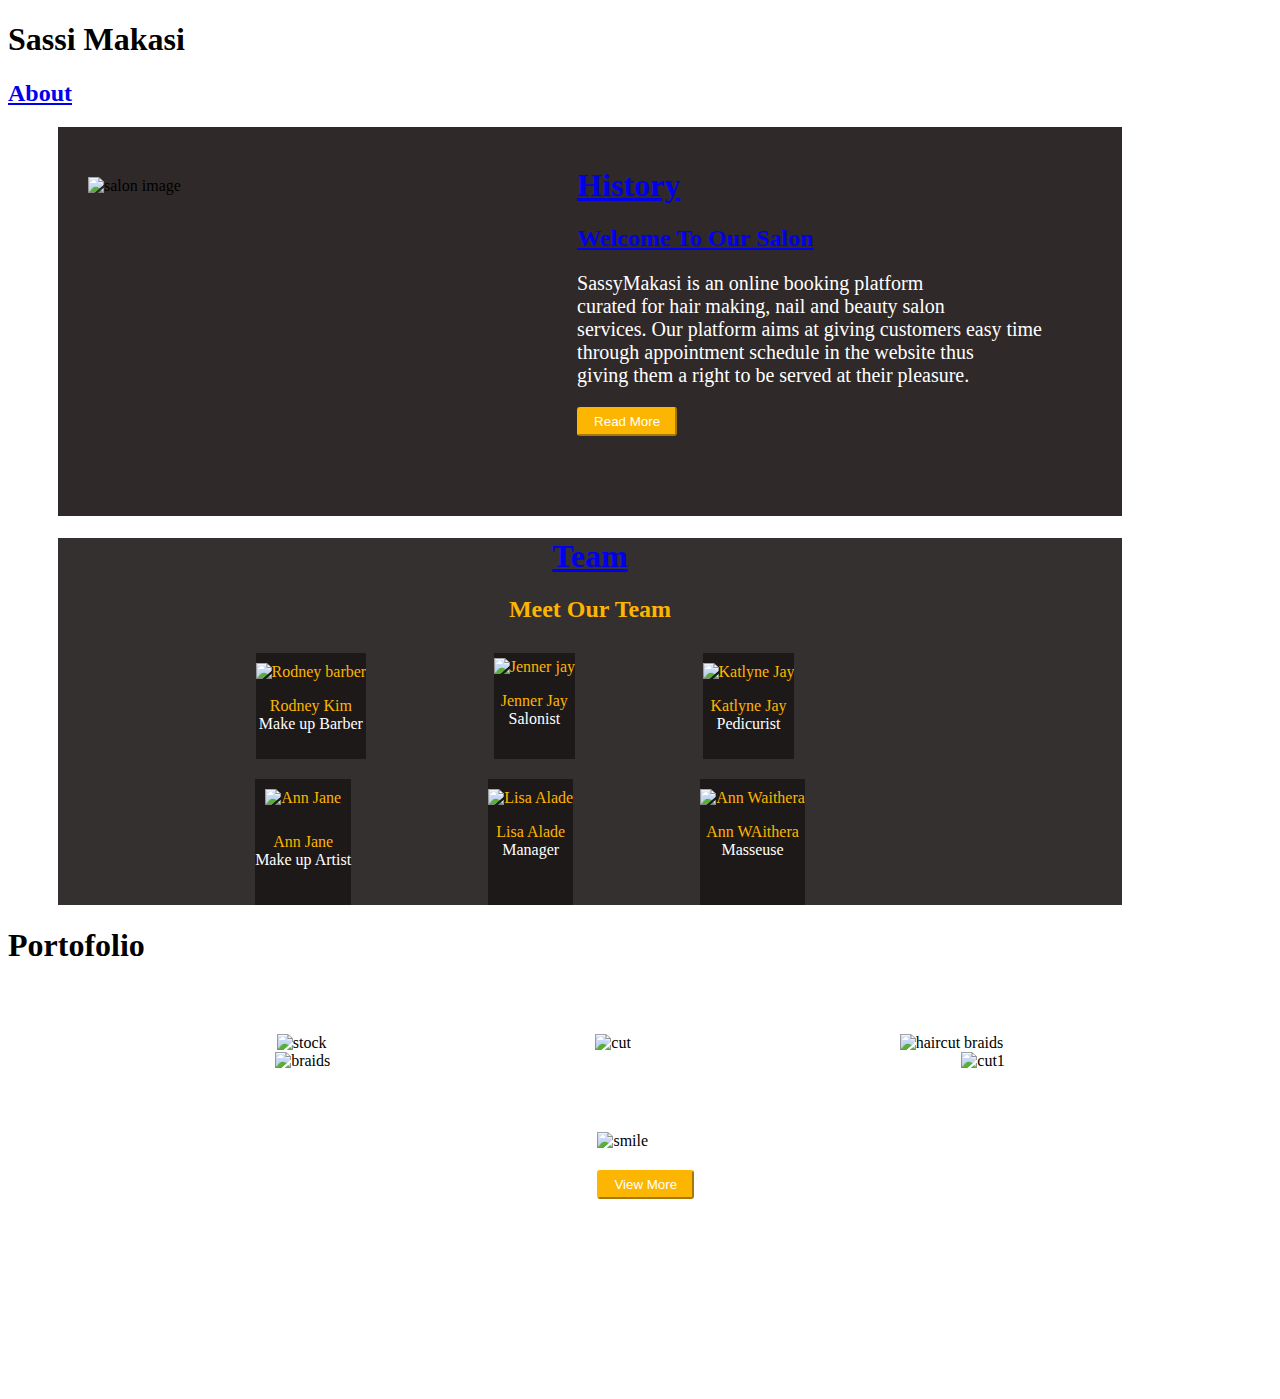
==== Assets/pages/about.html @ c32156ed "initial commit" ====
<!DOCTYPE html>
<html>
    <head>
        <meta charset="utf-8">
        <meta http-equiv="X-UA-Compatible" content="IE=edge">
        <meta name="viewport" content="width=device-width" initial scale="1.0">
        <title>SassyMakasi</title>
        <link rel="stylesheet" type="text/css" href="/Assets/css/about.css">
    </head>
    <h1>Sassi Makasi</h1>
    <body>
        <!--About us-->
        <div class="about" id="sasbout">
            <h2><a href="#">About</a></h2>  
                    <div class="salonHist">
                        <div class="sal">
                            <img src="/Assets/image/salon.jpg" alt="salon image" height="300">
                        </div>
                        <div class="history">
                            <h1><a href="#">History</a></h1>
                            <h2><a href="#">Welcome To Our Salon</a></h2>
                            <p>SassyMakasi is an online booking platform <br> curated for hair making, nail and beauty salon <br> services. Our platform aims at giving customers easy time <br> through appointment schedule in the website thus <br> giving them a right to be served at their pleasure.</p>
                            <button class="button">Read More</button>
                        </div>
                    </div>

        <!--Team-->
        <div class="ourTeam">
            <h1><a href="#">Team</a></h1>
            <h2>Meet Our Team</h2>
            <div class="team" id="ourTeam">
                <div class="theTeam1">

                <div class="Rodney">
                    <img src="/Assets/image/team1.jpg" alt="Rodney barber" height="220">
                    <p>Rodney Kim <br> <span style="color: white;">Make up Barber</span></p>
                </div>

                <div class="Jenner">
                    <img src="/Assets/image/team2.jpg" alt="Jenner jay" height="190">
                    <p>Jenner Jay <br> <span style="color: white;">Salonist</span></p>
                </div>

                <div class="Katlyne">
                    <img src="/Assets/image/team3.jpg" alt="Katlyne Jay" height="190">
                    <p>Katlyne Jay <br> <span style="color: white;">Pedicurist</span></p>
                </div>
                </div>

                <div class="theTeam2">
                <div class="Ann">
                    <img src="/Assets/image/team4.jpg" alt="Ann Jane" height="180">
                    <p>Ann Jane <br> <span style="color: white;">Make up Artist</span></p>
                </div>

                <div class="Lisa">
                    <img src="/Assets/image/team5.jpg" alt="Lisa Alade" height="190">
                    <p>Lisa Alade <br> <span style="color: white;">Manager</span></p>
                </div>

                <div class="Jane">
                    <img src="/Assets/image/team6.jpg" alt="Ann Waithera" width="300" height="180">
                    <p>Ann WAithera <br> <span style="color: white;">Masseuse</span></p>
                </div>
            </div>
        </div>
            </div>

        <!--Portofolio-->
     <div class="porto" id="portofolio">
         <h1>Portofolio</h1>
         <div class="thePorto">

             <div class="porto1-img">
                 <div class="stock">
                     <img src="/Assets/image/istockphoto-685878718-1024x1024.jpg" alt="stock" height="220">
                 </div>

                 <div class="cut3">
                     <img src="/Assets/image/cut3.jpg" alt="cut" height="300" width="300">
                 </div>

                 <div class="haircut braids">
                     <img src="/Assets/image/istockphoto-688093392-1024x1024.jpg" alt="haircut braids" height="220">
                 </div> 
                </div>
                
            <div class="porto2-img">
                 <div class="braids">
                     <img src="/Assets/image/istockphoto-1352674262-612x612.jpg" alt="braids" height="300" width="350">
                 </div>

                 <div class="smile">
                     <img src="/Assets/image/cut2.jpg" alt="smile" height="220">
                     <li><button class="button">View More</button></li>
                 </div>

                 <div class="cut1">
                    <img src="/Assets/image/cut1.jpg" alt="cut1" height="300" width="350">
                 </div>
            </div>
         </div>
     </div>
        </div>
    </body>
</html>
---- Assets/css/about.css ----
.salonHist {
    display: flex;
    justify-content: space-between;
    padding: 0px;

}

.history > h1 {
    margin-top: 40px;
}

.history >  p {
    color: white;
    font-size: 20px;
    margin-right: 80px;
}

.sal > img {
    margin-left: 30px;
    margin-top: 50px;
}

.button {
    color: white;
    background: #FCB500;
    padding-top: 5px;
    padding-bottom: 5px;
    padding-right: 15px;
    padding-left: 15px;
    border-radius: 3px;
    border-color: #FCB500;
}

.salonHist {
    background-color: rgb(48, 41, 41);
    margin-right: 150px;
    margin-left: 50px;
    padding-bottom: 80px;
}

.ourTeam{
    background-color: rgb(53, 48, 48);
    margin-right: 150px;
    margin-left: 50px;
}
.ourTeam > h1 {
    text-align: center;
    color: #FCB500;
}

.ourTeam > h2 {
    text-align: center;
    color: #FCB500;
}

.theTeam1{
    display: flex;
    justify-content: space-evenly;
    margin-top: 30px;
    margin-left: 50px;
    padding-right: 200px;
}


.theTeam2 {
    display: flex;
    justify-content: space-evenly;
    margin-top: 20px;
    padding-right: 200px;
    margin-left: 70px;
}

.Rodney {
    color: #FCB500;
    background-color: rgb(29, 25, 25);
    margin-left: 20px;
    padding-top: 10px;
    padding-bottom: 10px;
    text-align: center;
}

.Jenner {
    color: #FCB500;
    background-color: rgb(29, 25, 25);
    padding-top: 5px;
    padding-bottom: 5px;
    text-align: center;
}

.Katlyne {
    color: #FCB500;
    background-color: rgb(29, 25, 25);
    padding-top: 10px;
    padding-bottom: 10px;
    text-align: center;
}

.Ann {
    margin-right: 50px;
    color: #FCB500;
    background-color: rgb(29, 25, 25);
    margin-left: 40px;
    padding-top: 10px;
    padding-bottom: 10px;
    text-align: center;
}

.Ann > p {
    color: #FCB500;
    background-color: rgb(29, 25, 25);
    padding-top: 10px;
    padding-bottom: 10px;
    text-align: center;

}

.Lisa {
    margin-right: 50px;
    color: #FCB500;
    background-color: rgb(29, 25, 25);
    margin-right: 40px;
    padding-top: 10px;
    padding-bottom: 10px;
    text-align: center;
}

.Jane {
    color: #FCB500;
    background-color: rgb(29, 25, 25);
    padding-top: 10px;
    padding-bottom: 2px;
    text-align: center;
    margin-right: 30px;
}

.porto1-img {
    display: flex;
    justify-content: space-evenly;
    margin-top: 70px;
}

.porto2-img {
    display: flex;
    justify-content: space-evenly;
    margin-bottom: 200px;
    /* margin-top: 10px; */
}

 .braids{
    bottom: -150;
}

.smile {
    margin-top: 80px;
}

.smile > li {
    list-style: none;
    margin-top: 20px;
    text-align: center;
}
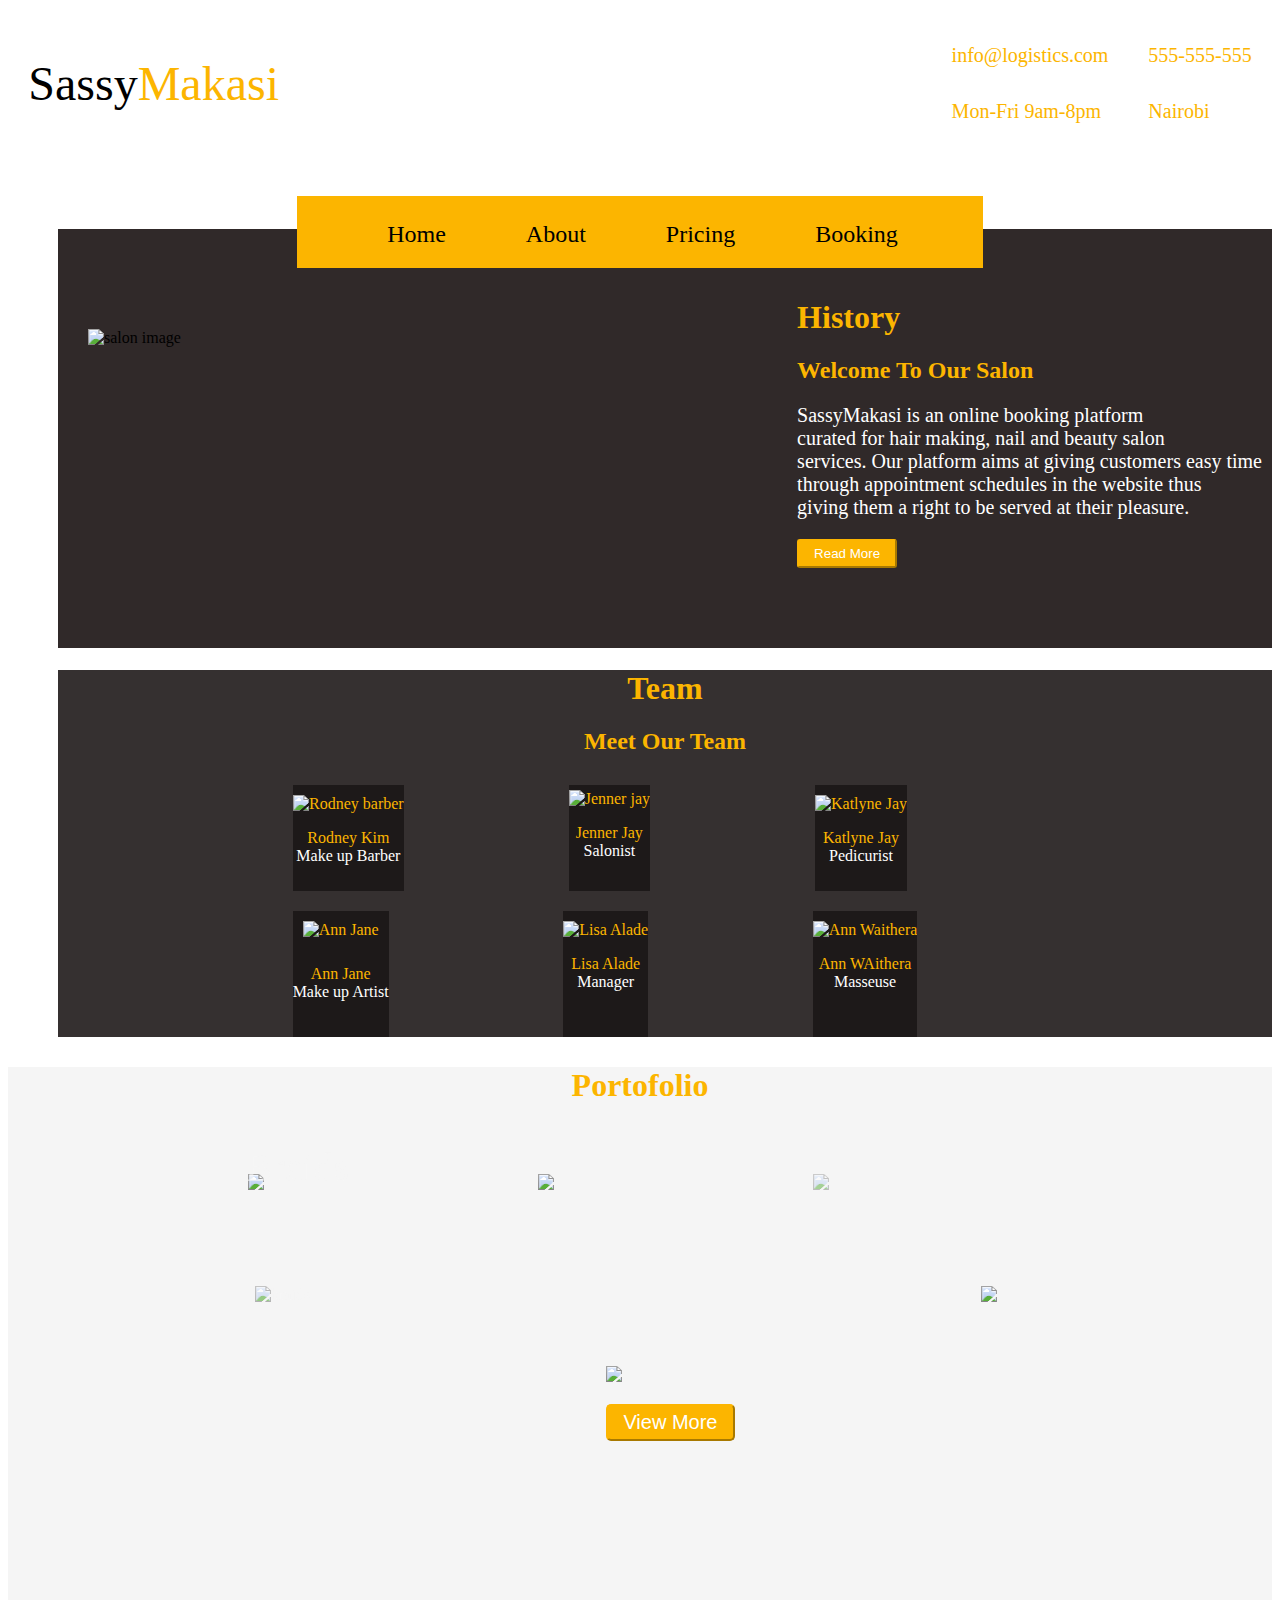
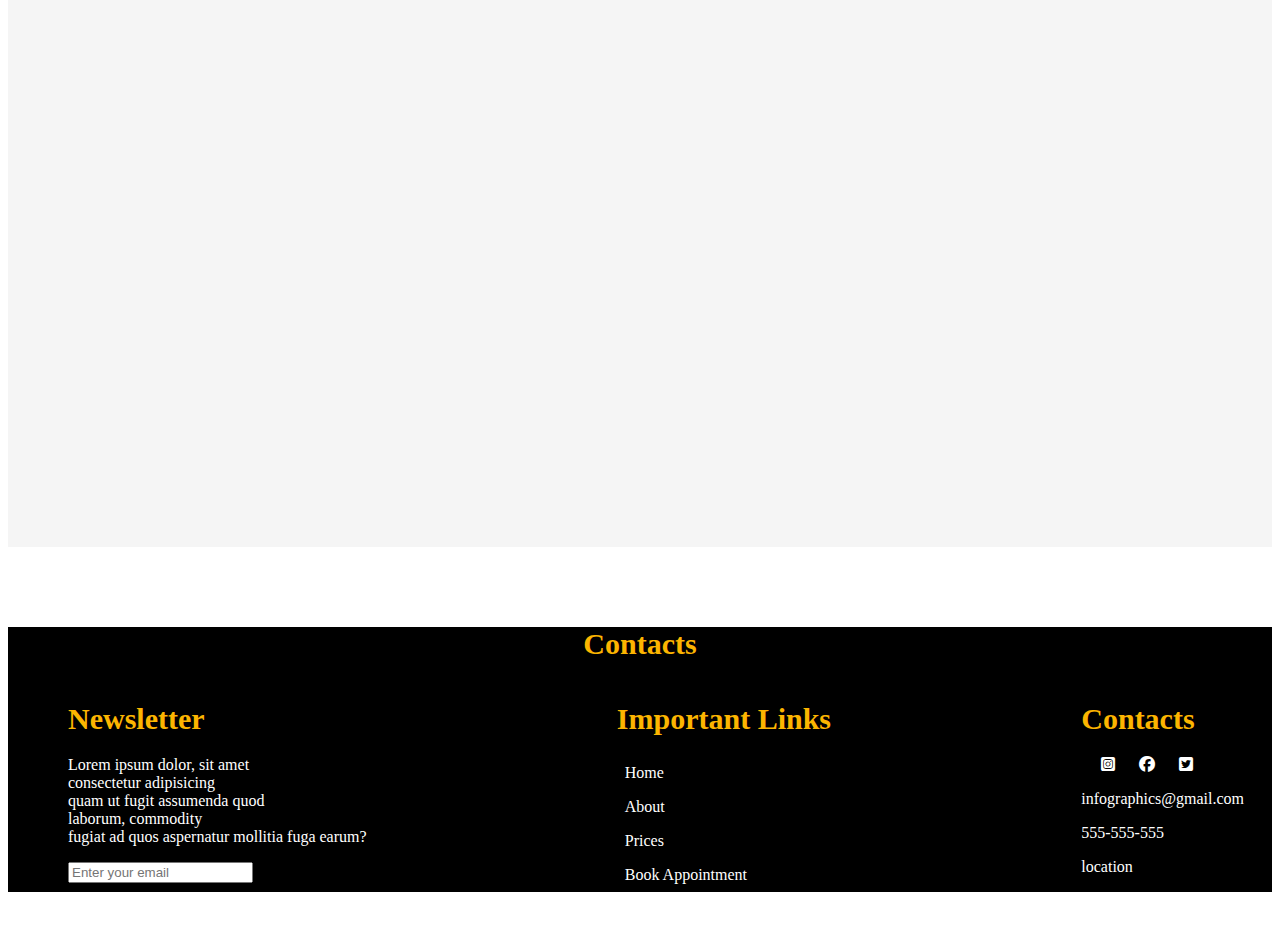
==== commit 9412d7c7: "added spacing to the icons and changed the background view height of portofolio section" ====
--- a/Assets/pages/about.html
+++ b/Assets/pages/about.html
@@ -6,12 +6,33 @@
         <meta name="viewport" content="width=device-width" initial scale="1.0">
         <title>SassyMakasi</title>
         <link rel="stylesheet" type="text/css" href="/Assets/css/about.css">
+        <link rel="stylesheet" href="https://cdnjs.cloudflare.com/ajax/libs/font-awesome/6.1.1/css/all.css">
     </head>
-    <h1>Sassi Makasi</h1>
+    <!--header-->
+    <section class="intro">
+        <div class="logo">Sassy<span>Makasi</span></div>
+        <div class="infobox">
+        <div class="info">
+            <p>info@logistics.com</p>
+            <p>Mon-Fri 9am-8pm</p>
+        </div>
+        <div class="location">
+            <p>555-555-555</p>
+            <p>Nairobi</p>
+        </div>
+        </div>
+    </section>
+    <section class="navbar">
+        <ul class="nav">
+            <li a href="#">Home</li>
+            <li a href="#">About</li>
+            <li a href="#">Pricing</li>
+            <li a href="#">Booking</li>
+        </ul>
+    </section>
     <body>
         <!--About us-->
         <div class="about" id="sasbout">
-            <h2><a href="#">About</a></h2>  
                     <div class="salonHist">
                         <div class="sal">
                             <img src="/Assets/image/salon.jpg" alt="salon image" height="300">
@@ -19,8 +40,8 @@
                         <div class="history">
                             <h1><a href="#">History</a></h1>
                             <h2><a href="#">Welcome To Our Salon</a></h2>
-                            <p>SassyMakasi is an online booking platform <br> curated for hair making, nail and beauty salon <br> services. Our platform aims at giving customers easy time <br> through appointment schedule in the website thus <br> giving them a right to be served at their pleasure.</p>
-                            <button class="button">Read More</button>
+                            <p>SassyMakasi is an online booking platform <br> curated for hair making, nail and beauty salon <br> services. Our platform aims at giving customers easy time <br> through appointment schedules in the website thus <br> giving them a right to be served at their pleasure.</p>
+                            <button class="button1">Read More</button>
                         </div>
                     </div>
 
@@ -80,15 +101,17 @@
                      <img src="/Assets/image/cut3.jpg" alt="cut" height="300" width="300">
                  </div>
 
-                 <div class="haircut braids">
+                 <div class="haircut-braids">
                      <img src="/Assets/image/istockphoto-688093392-1024x1024.jpg" alt="haircut braids" height="220">
-                 </div> 
+                     <p>HAIRCUT Braids</p>
+                    </div> 
                 </div>
                 
             <div class="porto2-img">
                  <div class="braids">
                      <img src="/Assets/image/istockphoto-1352674262-612x612.jpg" alt="braids" height="300" width="350">
-                 </div>
+                     <P>Braids</P>
+                    </div>
 
                  <div class="smile">
                      <img src="/Assets/image/cut2.jpg" alt="smile" height="220">
@@ -98,9 +121,45 @@
                  <div class="cut1">
                     <img src="/Assets/image/cut1.jpg" alt="cut1" height="300" width="350">
                  </div>
+                </div>
             </div>
          </div>
-     </div>
         </div>
+        </div>
+        
     </body>
-</html>+    <!--footer-->
+    <section class="footer">
+        <div class="contacthead">
+        <h1>Contacts</h1>
+        </div>
+        <div class="Footer">
+        <div class="contact">
+            <h1>Newsletter</h1>
+            <p>Lorem ipsum dolor, sit amet<br>
+                 consectetur adipisicing<br>
+                 quam ut fugit assumenda quod<br>
+                 laborum, commodity<br>
+                fugiat ad quos aspernatur mollitia fuga earum? </p>
+            <input placeholder="Enter your email">
+        </div>
+        <div class="contact">
+            <h1>Important Links</h1>
+            <li><a href="">Home</a></li>
+            <li><a href="">About</a></li>
+            <li><a href="">Prices</a></li>
+            <li><a href="">Book Appointment</a></li>
+        </div>
+        <div class="contact">
+            <h1>Contacts</h1>
+            <div class="icons">
+            <i class="fa-brands fa-instagram-square" id="insta"></i>
+            <i class="fa-brands fa-facebook" id="fb"></i>
+            <i class="fa-brands fa-twitter-square" id="twirra"></i>
+            </div>
+            <p>infographics@gmail.com</p>
+            <p>555-555-555</p>
+            <p>location</p>
+        </div>
+        </section>
+    </html>--- a/Assets/css/about.css
+++ b/Assets/css/about.css
@@ -1,3 +1,64 @@
+section.intro {
+    display: flex;
+    height: 150px;
+    align-items: center;
+    background: #fff;
+    justify-content: space-around;
+}
+.infobox {
+    display: flex;
+    gap: 40px;
+    color: #FCB500;
+    line-height: 1.8;
+    font-size: 20px;
+}
+section.navbar {
+    display: flex;
+    height: 71px;
+    align-items: center;
+    justify-content: center;
+}
+ul.nav {
+    display: flex;
+    gap: 80px;
+    font-size: 24px;
+    background: #FCB500;
+    padding: 25px 85px 20px 90px;
+    margin-top: 60px;
+    color: #000;
+}
+.nav {
+    top: 20px;
+    position: relative;
+}
+.nav li {
+    list-style-type: none;
+}
+.logo {
+    font-size: 48px;
+    padding-right: 50%;
+}
+.logo span {
+    color: #FCB500;
+}
+
+
+.head > h1 {
+    /* text-align: left; */
+    color: #FCB500;
+}
+
+.about > h2 {
+    text-align: left;
+    margin-left: 60px;
+    font-size: 30px;
+}
+
+.about > h2 > a {
+    text-decoration: none;
+    color: #FCB500;
+}
+
 .salonHist {
     display: flex;
     justify-content: space-between;
@@ -5,22 +66,42 @@
 
 }
 
+.history{
+    margin-top: 30px;
+}
+
 .history > h1 {
+    /* text-align: center; */
     margin-top: 40px;
+    margin-right: 100px;
+}
+
+.history >h1 > a {
+    text-decoration: none;
+    color: #FCB500;
+}
+
+.history > h2 {
+    text-align: left;
+}
+
+.history >h2 > a {
+    text-decoration: none;
+    color: #FCB500;
 }
 
 .history >  p {
     color: white;
     font-size: 20px;
-    margin-right: 80px;
+    margin-right: 10px;
 }
 
 .sal > img {
     margin-left: 30px;
-    margin-top: 50px;
-}
-
-.button {
+    margin-top: 100px;
+}
+
+.button1 {
     color: white;
     background: #FCB500;
     padding-top: 5px;
@@ -33,18 +114,23 @@
 
 .salonHist {
     background-color: rgb(48, 41, 41);
-    margin-right: 150px;
+    /* margin-right: 150px; */
     margin-left: 50px;
     padding-bottom: 80px;
 }
 
 .ourTeam{
     background-color: rgb(53, 48, 48);
-    margin-right: 150px;
+    /* margin-right: 150px; */
     margin-left: 50px;
 }
 .ourTeam > h1 {
     text-align: center;
+    color: #FCB500;
+}
+
+.ourTeam > h1 > a {
+    text-decoration: none;
     color: #FCB500;
 }
 
@@ -133,6 +219,20 @@
     margin-right: 30px;
 }
 
+.porto {
+    background-color: whitesmoke;
+    color: whitesmoke;
+    height: 120vh;
+
+
+}
+
+.porto > h1 {
+    color: #FCB500;
+    text-align: center;
+    margin-top: 30px;
+}
+
 .porto1-img {
     display: flex;
     justify-content: space-evenly;
@@ -142,20 +242,115 @@
 .porto2-img {
     display: flex;
     justify-content: space-evenly;
-    margin-bottom: 200px;
-    /* margin-top: 10px; */
+    margin-bottom: 0px;
+    /* margin-top: 50px; */
 }
 
  .braids{
     bottom: -150;
+    opacity: 0.6;
+}
+
+.braids p {
+    text-align: center;
+    position: relative;
+    bottom: 200px;
+    right: 50px;
+    font-size: 40px;
+    right: 10px;
+}
+
+.haircut-braids {
+    position: relative;
+}
+ 
+.haircut-braids p{
+    text-align: center;
+    position: relative;
+    bottom: 150px;
+    right: 20px;
+    font-size: 30px;
+
+}
+
+.porto1-img > .haircut-braids img{
+   opacity: 0.5;
 }
 
 .smile {
     margin-top: 80px;
 }
 
-.smile > li {
+.smile > li{
     list-style: none;
     margin-top: 20px;
     text-align: center;
+    color: white;
+}
+
+li >.button {
+    font-size: 20px;
+    color: white;
+    background: #FCB500;
+    padding-top: 5px;
+    padding-bottom: 5px;
+    padding-right: 15px;
+    padding-left: 15px;
+    border-radius: 5px;
+    border-color: #FCB500;
+}
+
+.Footer{
+    display: flex;
+    justify-content: space-between;
+    margin-bottom: 50px;
+    margin-left: 60px;
+    margin-right: 28px;
+}
+
+.footer{
+    background-color: black;
+    margin-top: 80px;
+
+  }
+
+.footer h1{
+    color:#FCB500;
+    font-size: 30px;
+}
+
+.contacthead{
+    text-align: center;
+}
+
+.contact{
+    color: white;
+}
+
+ .contact> li{
+     color: white;
+     padding: 8px;
+     list-style-type: none;
+ }
+
+ .contact> li a{
+   list-style-type: none;
+   text-decoration: none;
+   color: white;
+}
+
+/* .icons{
+    padding-right: 20px;
+} */
+
+#insta {
+    padding-left: 20px;
+}
+
+#fb {
+    padding-left: 20px;
+}
+
+#twirra {
+    padding-left: 20px;
 }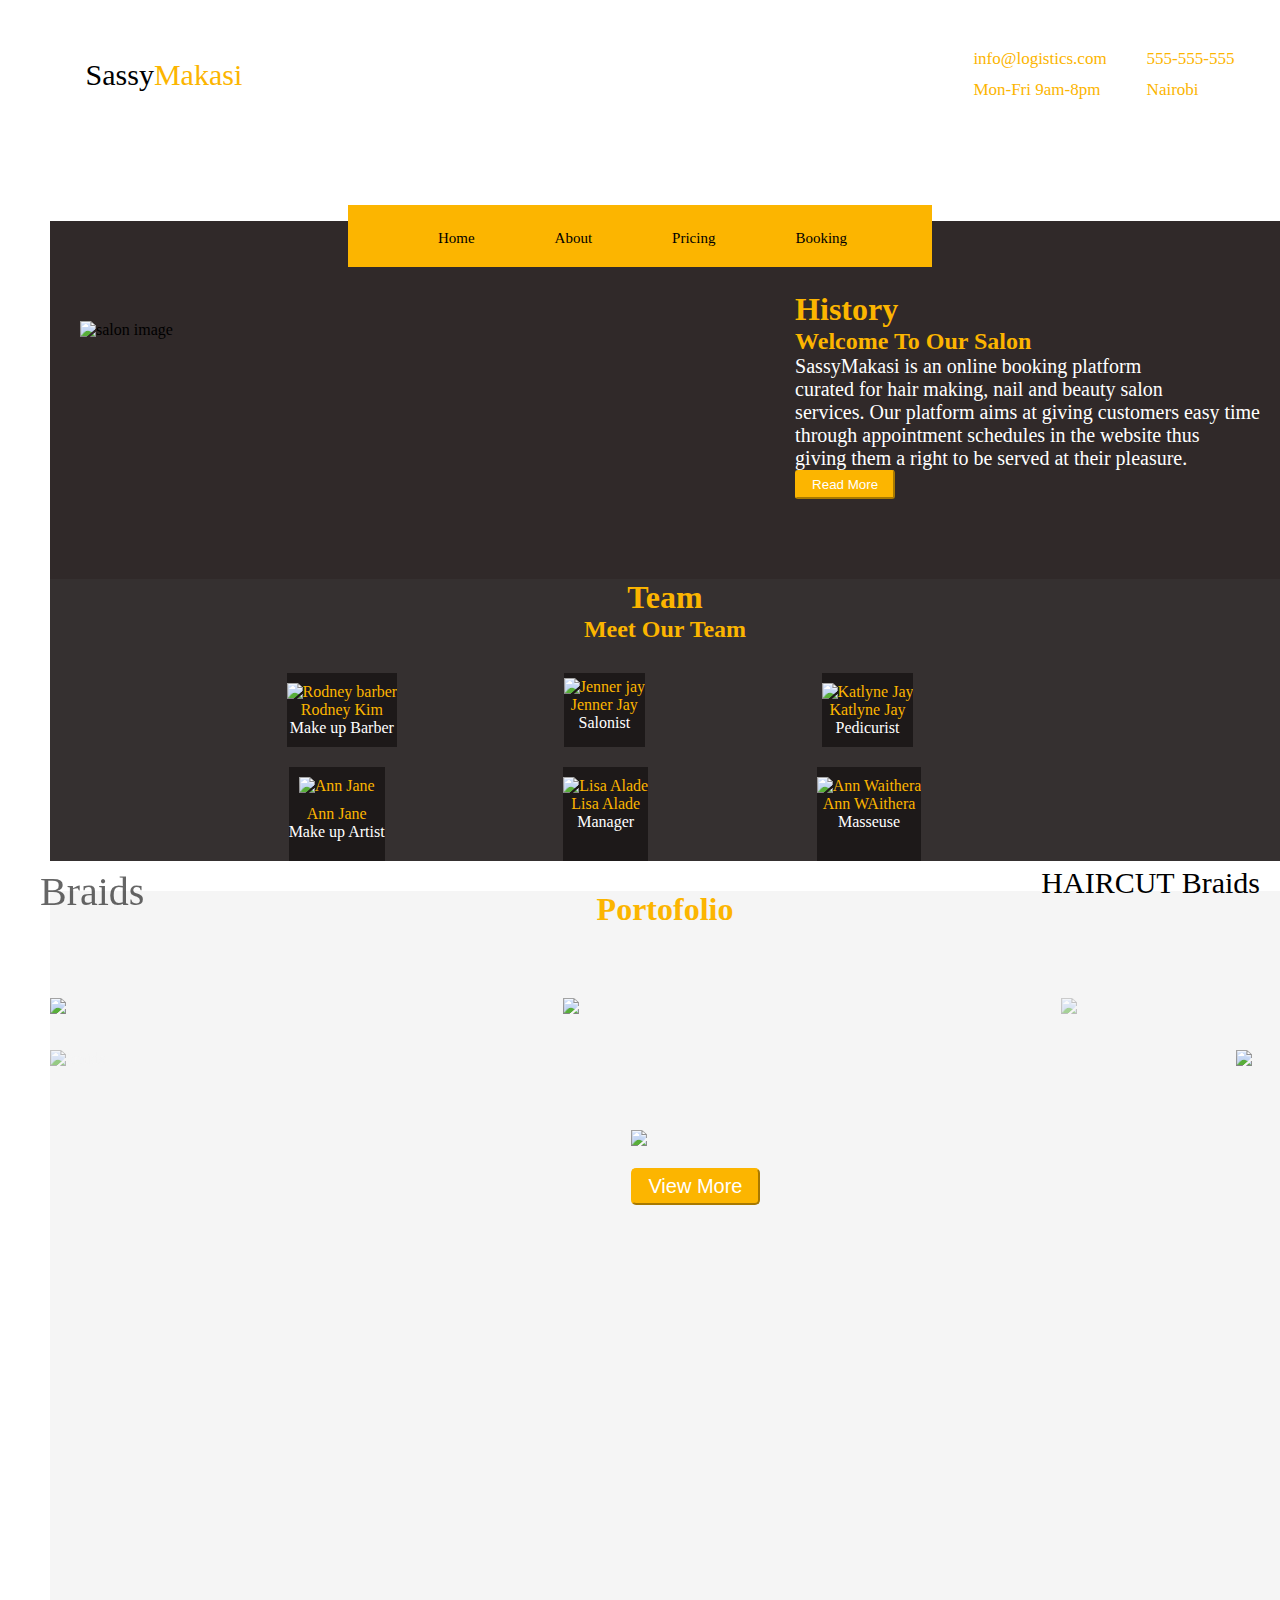
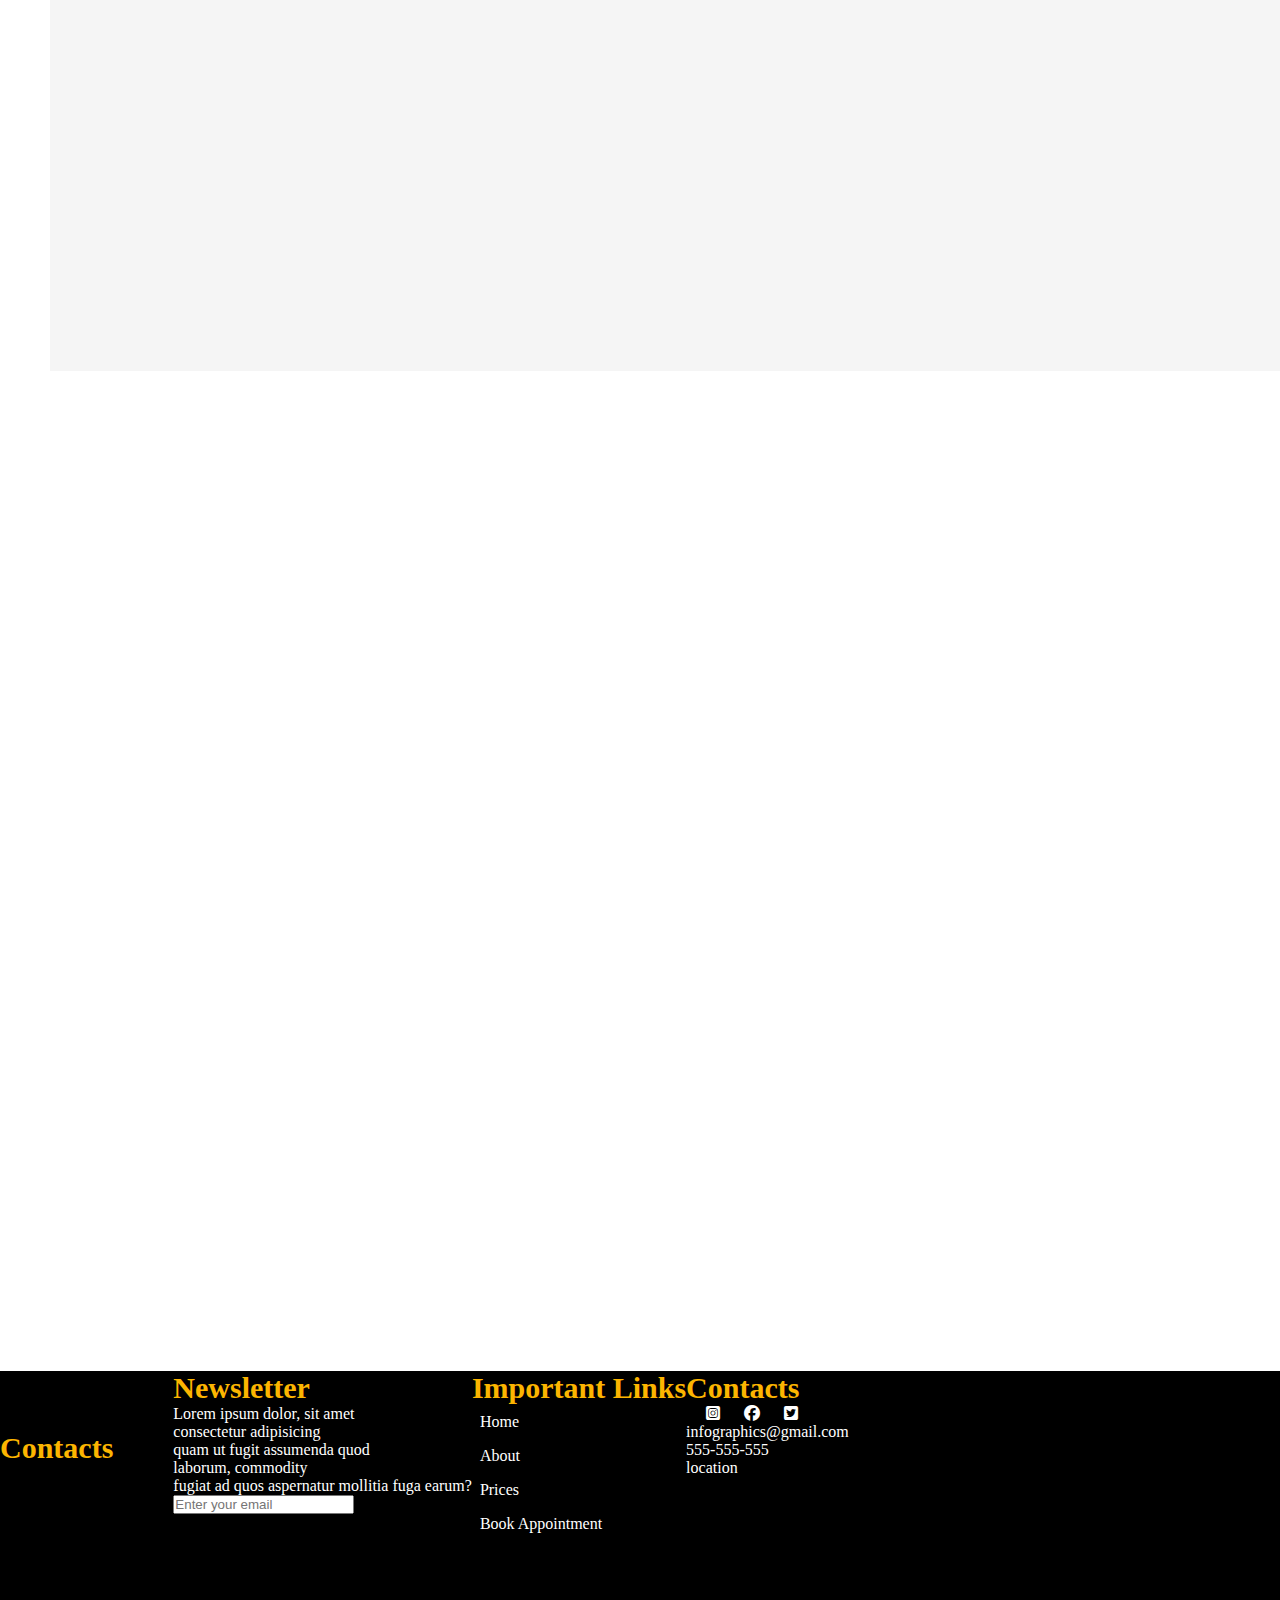
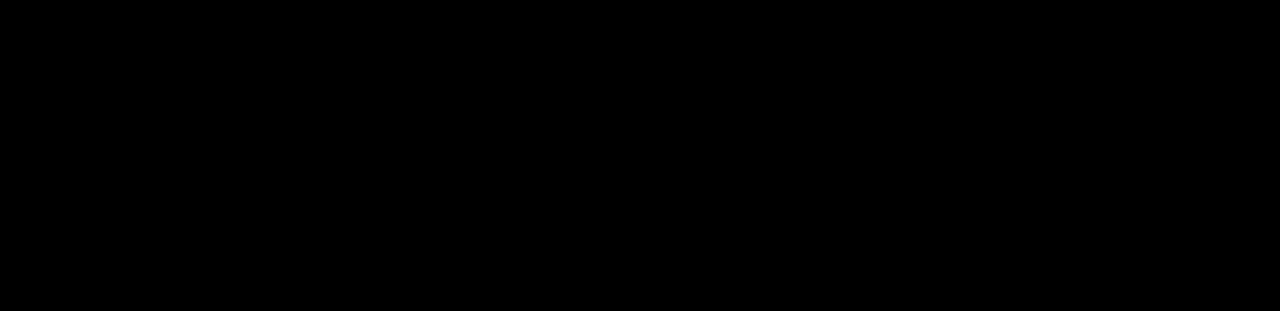
==== commit 152d8a59: "added media query" ====
--- a/Assets/pages/about.html
+++ b/Assets/pages/about.html
@@ -8,7 +8,7 @@
         <link rel="stylesheet" type="text/css" href="/Assets/css/about.css">
         <link rel="stylesheet" href="https://cdnjs.cloudflare.com/ajax/libs/font-awesome/6.1.1/css/all.css">
     </head>
-    <!--header-->
+    <!--head-->
     <section class="intro">
         <div class="logo">Sassy<span>Makasi</span></div>
         <div class="infobox">
@@ -27,10 +27,11 @@
             <li a href="#">Home</li>
             <li a href="#">About</li>
             <li a href="#">Pricing</li>
-            <li a href="#">Booking</li>
+            <li a href="">Booking</li>
         </ul>
     </section>
     <body>
+
         <!--About us-->
         <div class="about" id="sasbout">
                     <div class="salonHist">
@@ -41,7 +42,8 @@
                             <h1><a href="#">History</a></h1>
                             <h2><a href="#">Welcome To Our Salon</a></h2>
                             <p>SassyMakasi is an online booking platform <br> curated for hair making, nail and beauty salon <br> services. Our platform aims at giving customers easy time <br> through appointment schedules in the website thus <br> giving them a right to be served at their pleasure.</p>
-                            <button class="button1">Read More</button>
+                            <button id="butown" type="button" name=""   onclick = "myFunction()">Read More</button>
+                            <!-- <input type="button" name="" value="button" id="butn" onclick="check()"> -->
                         </div>
                     </div>
 
@@ -53,7 +55,7 @@
                 <div class="theTeam1">
 
                 <div class="Rodney">
-                    <img src="/Assets/image/team1.jpg" alt="Rodney barber" height="220">
+                    <img src="/Assets/image/team1.jpg" alt="Rodney barber" height="190">
                     <p>Rodney Kim <br> <span style="color: white;">Make up Barber</span></p>
                 </div>
 
@@ -63,7 +65,7 @@
                 </div>
 
                 <div class="Katlyne">
-                    <img src="/Assets/image/team3.jpg" alt="Katlyne Jay" height="190">
+                    <img src="/Assets/image/team3.jpg" alt="Katlyne Jay" height="200">
                     <p>Katlyne Jay <br> <span style="color: white;">Pedicurist</span></p>
                 </div>
                 </div>
@@ -75,12 +77,12 @@
                 </div>
 
                 <div class="Lisa">
-                    <img src="/Assets/image/team5.jpg" alt="Lisa Alade" height="190">
+                    <img src="/Assets/image/team5.jpg" alt="Lisa Alade" height="200">
                     <p>Lisa Alade <br> <span style="color: white;">Manager</span></p>
                 </div>
 
                 <div class="Jane">
-                    <img src="/Assets/image/team6.jpg" alt="Ann Waithera" width="300" height="180">
+                    <img src="/Assets/image/team6.jpg" alt="Ann Waithera" width="250" height="180">
                     <p>Ann WAithera <br> <span style="color: white;">Masseuse</span></p>
                 </div>
             </div>
@@ -115,7 +117,7 @@
 
                  <div class="smile">
                      <img src="/Assets/image/cut2.jpg" alt="smile" height="220">
-                     <li><button class="button">View More</button></li>
+                     <li><button id="button" onclick="myButton">View More</button></li>
                  </div>
 
                  <div class="cut1">
@@ -127,7 +129,7 @@
         </div>
         </div>
         
-    </body>
+    
     <!--footer-->
     <section class="footer">
         <div class="contacthead">
@@ -162,4 +164,6 @@
             <p>location</p>
         </div>
         </section>
+        <script src="/Assets/js/index.js"></script>
+    </body>
     </html>--- a/Assets/css/about.css
+++ b/Assets/css/about.css
@@ -1,3 +1,11 @@
+*{
+    padding: 0;
+    margin: 0;
+    box-sizing: border-box;
+}
+
+
+
 section.intro {
     display: flex;
     height: 150px;
@@ -10,10 +18,11 @@
     gap: 40px;
     color: #FCB500;
     line-height: 1.8;
-    font-size: 20px;
-}
+    font-size: 17px;
+}
+
 section.navbar {
-    display: flex;
+    display:flex;
     height: 71px;
     align-items: center;
     justify-content: center;
@@ -21,7 +30,7 @@
 ul.nav {
     display: flex;
     gap: 80px;
-    font-size: 24px;
+    font-size: 15px;
     background: #FCB500;
     padding: 25px 85px 20px 90px;
     margin-top: 60px;
@@ -35,7 +44,8 @@
     list-style-type: none;
 }
 .logo {
-    font-size: 48px;
+    font-size: 30px;
+    margin-left: 40px;
     padding-right: 50%;
 }
 .logo span {
@@ -93,7 +103,7 @@
 .history >  p {
     color: white;
     font-size: 20px;
-    margin-right: 10px;
+    margin-right: 20px;
 }
 
 .sal > img {
@@ -101,7 +111,7 @@
     margin-top: 100px;
 }
 
-.button1 {
+#butown {
     color: white;
     background: #FCB500;
     padding-top: 5px;
@@ -179,6 +189,7 @@
     padding-top: 10px;
     padding-bottom: 10px;
     text-align: center;
+    margin-left: 10px;
 }
 
 .Ann {
@@ -206,6 +217,7 @@
     background-color: rgb(29, 25, 25);
     margin-right: 40px;
     padding-top: 10px;
+    margin-right: 40px;
     padding-bottom: 10px;
     text-align: center;
 }
@@ -221,8 +233,10 @@
 
 .porto {
     background-color: whitesmoke;
+    margin-bottom: 50px;
     color: whitesmoke;
     height: 120vh;
+    margin-left: 50px;
 
 
 }
@@ -235,13 +249,13 @@
 
 .porto1-img {
     display: flex;
-    justify-content: space-evenly;
+    justify-content: space-between;
     margin-top: 70px;
 }
 
 .porto2-img {
     display: flex;
-    justify-content: space-evenly;
+    justify-content: space-between;
     margin-bottom: 0px;
     /* margin-top: 50px; */
 }
@@ -252,6 +266,7 @@
 }
 
 .braids p {
+    color: #000;
     text-align: center;
     position: relative;
     bottom: 200px;
@@ -265,6 +280,7 @@
 }
  
 .haircut-braids p{
+    color: #000;
     text-align: center;
     position: relative;
     bottom: 150px;
@@ -288,29 +304,41 @@
     color: white;
 }
 
-li >.button {
+#button {
     font-size: 20px;
     color: white;
     background: #FCB500;
+    margin-bottom: 50px;
     padding-top: 5px;
     padding-bottom: 5px;
     padding-right: 15px;
     padding-left: 15px;
     border-radius: 5px;
     border-color: #FCB500;
+    cursor: pointer;
+}
+
+#butown:hover {
+    background-color: red;
+}
+
+#butown:focus {
+    background-color: #FCB500;
 }
 
 .Footer{
     display: flex;
     justify-content: space-between;
-    margin-bottom: 50px;
+    /* margin-bottom: 50px; */
     margin-left: 60px;
     margin-right: 28px;
 }
 
 .footer{
     background-color: black;
-    margin-top: 80px;
+    height: 60vh;
+    margin-top: 1000px;
+    display: flex;
 
   }
 
@@ -321,6 +349,8 @@
 
 .contacthead{
     text-align: center;
+    margin-top: 30px;
+    padding-top: 30px;
 }
 
 .contact{
@@ -353,4 +383,55 @@
 
 #twirra {
     padding-left: 20px;
-}+}
+
+@media screen and (max-width: 600px){
+    .intro{
+    flex-direction: column;
+    text-align: center;
+    padding-left: 100px;
+    padding-top: 70px;
+    }
+
+    .salonHist{
+        display: flex;
+        flex-direction: column;
+    }
+
+    .history{
+        padding: 0px 60px 0px 0px;
+    }
+    .theTeam1, .theTeam2 {
+        flex-direction: column;
+    }
+
+    .thePorto{
+        /* display: flex; */
+        flex-direction: column;
+        padding-bottom: 100px;
+    }
+
+    .porto1-img, .porto2-img {
+        display: flex;
+        flex-direction: column;
+    }
+
+    .Footer{
+        display: flex;
+        flex-direction: column;
+    }
+
+    .footer{
+        display: flex;
+        flex-direction: column;
+    }
+
+    .contacts {
+        display: flex;
+        flex-direction: column;
+    }
+
+
+
+
+}
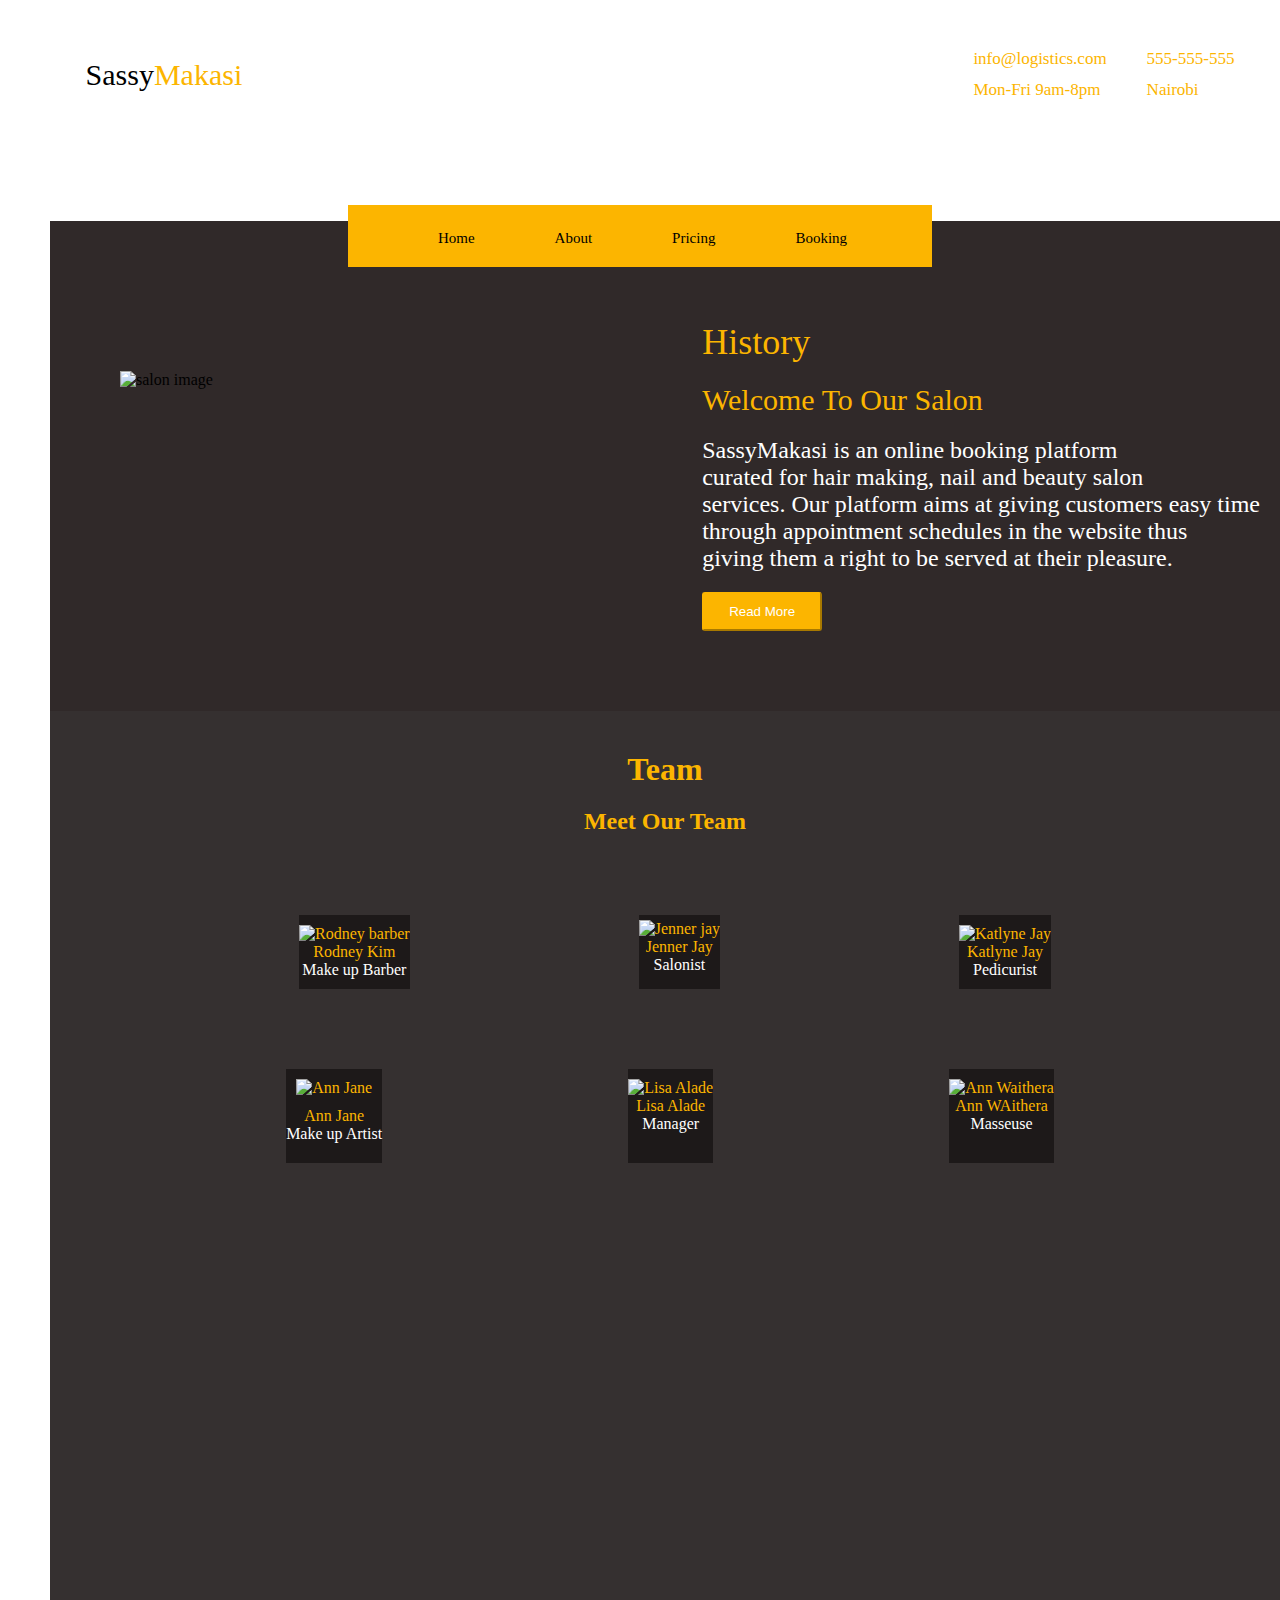
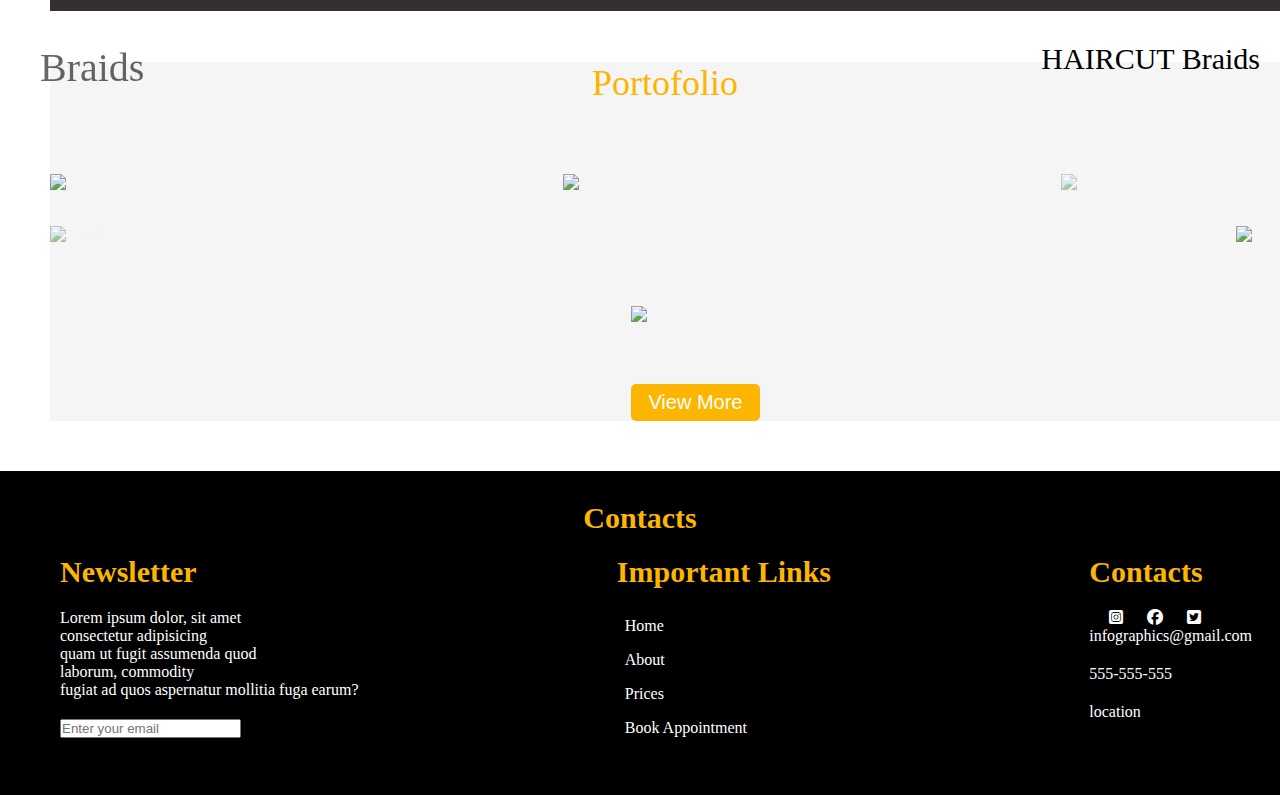
==== commit e95a8920: "Merge fc6cc50512566c246eb7b59ff3e945dd21ee5b76 into f5b8d1c00765f5d136587d08b0bb70d908357338" ====
--- a/Assets/pages/about.html
+++ b/Assets/pages/about.html
@@ -55,12 +55,12 @@
                 <div class="theTeam1">
 
                 <div class="Rodney">
-                    <img src="/Assets/image/team1.jpg" alt="Rodney barber" height="190">
+                    <img src="/Assets/image/team1.jpg" alt="Rodney barber" height="200">
                     <p>Rodney Kim <br> <span style="color: white;">Make up Barber</span></p>
                 </div>
 
                 <div class="Jenner">
-                    <img src="/Assets/image/team2.jpg" alt="Jenner jay" height="190">
+                    <img src="/Assets/image/team2.jpg" alt="Jenner jay" height="200">
                     <p>Jenner Jay <br> <span style="color: white;">Salonist</span></p>
                 </div>
 
@@ -72,12 +72,12 @@
 
                 <div class="theTeam2">
                 <div class="Ann">
-                    <img src="/Assets/image/team4.jpg" alt="Ann Jane" height="180">
+                    <img src="/Assets/image/team4.jpg" alt="Ann Jane" height="200">
                     <p>Ann Jane <br> <span style="color: white;">Make up Artist</span></p>
                 </div>
 
                 <div class="Lisa">
-                    <img src="/Assets/image/team5.jpg" alt="Lisa Alade" height="200">
+                    <img src="/Assets/image/team5.jpg" alt="Lisa Alade" height="220">
                     <p>Lisa Alade <br> <span style="color: white;">Manager</span></p>
                 </div>
 
--- a/Assets/css/about.css
+++ b/Assets/css/about.css
@@ -82,8 +82,11 @@
 
 .history > h1 {
     /* text-align: center; */
-    margin-top: 40px;
+    margin-top: 70px;
     margin-right: 100px;
+    margin-bottom: 20px;
+    font-size: 36px;
+    font-weight: lighter;
 }
 
 .history >h1 > a {
@@ -93,6 +96,9 @@
 
 .history > h2 {
     text-align: left;
+    font-size: 30px;
+    font-weight: lighter;
+    margin-bottom: 20px;
 }
 
 .history >h2 > a {
@@ -102,251 +108,249 @@
 
 .history >  p {
     color: white;
+    font-size: 24px;
+    margin-right: 20px;
+    margin-bottom: 20px;
+}
+
+.sal > img {
+    margin-left: 70px;
+    margin-top: 150px;
+}
+
+#butown {
+    color: white;
+    background: #FCB500;
+    padding-top: 10px;
+    padding-bottom: 10px;
+    padding-right: 25px;
+    padding-left: 25px;
+    border-radius: 3px;
+    border-color: #FCB500;
+}
+
+.salonHist {
+    background-color: rgb(48, 41, 41);
+    /* margin-right: 150px; */
+    margin-left: 50px;
+    padding-bottom: 80px;
+}
+
+.ourTeam{
+    background-color: rgb(53, 48, 48);
+    /* margin-right: 150px; */
+    margin-left: 50px;
+    height: 900px;
+}
+.ourTeam > h1 {
+    text-align: center;
+    color: #FCB500;
+    padding-top: 40px;
+}
+
+.ourTeam > h1 > a {
+    text-decoration: none;
+    color: #FCB500;
+}
+
+.ourTeam > h2 {
+    text-align: center;
+    color: #FCB500;
+    padding-top: 20px;
+}
+
+.theTeam1{
+    display: flex;
+    justify-content: space-evenly;
+    padding-top: 80px;
+}
+
+
+.theTeam2 {
+    display: flex;
+    justify-content: space-evenly;
+    padding-top: 80px;
+}
+
+.Rodney {
+    color: #FCB500;
+    background-color: rgb(29, 25, 25);
+    margin-left: 20px;
+    padding-top: 10px;
+    padding-bottom: 10px;
+    text-align: center;
+}
+
+.Jenner {
+    color: #FCB500;
+    background-color: rgb(29, 25, 25);
+    padding-top: 5px;
+    padding-bottom: 5px;
+    text-align: center;
+}
+
+.Katlyne {
+    color: #FCB500;
+    background-color: rgb(29, 25, 25);
+    padding-top: 10px;
+    padding-bottom: 10px;
+    text-align: center;
+    margin-left: 10px;
+}
+
+.Ann {
+    margin-right: 50px;
+    color: #FCB500;
+    background-color: rgb(29, 25, 25);
+    margin-left: 40px;
+    padding-top: 10px;
+    padding-bottom: 10px;
+    text-align: center;
+}
+
+.Ann > p {
+    color: #FCB500;
+    background-color: rgb(29, 25, 25);
+    padding-top: 10px;
+    padding-bottom: 10px;
+    text-align: center;
+
+}
+
+.Lisa {
+    margin-right: 50px;
+    color: #FCB500;
+    background-color: rgb(29, 25, 25);
+    margin-right: 40px;
+    padding-top: 10px;
+    margin-right: 40px;
+    padding-bottom: 10px;
+    text-align: center;
+}
+
+.Jane {
+    color: #FCB500;
+    background-color: rgb(29, 25, 25);
+    padding-top: 10px;
+    padding-bottom: 2px;
+    text-align: center;
+    margin-right: 30px;
+}
+
+.porto {
+    background-color: whitesmoke;
+    margin-bottom: 50px;
+    color: whitesmoke;
+    /* height: 120vh; */
+    margin-left: 50px;
+
+
+}
+
+.porto > h1 {
+   color: #FCB500;
+   text-align: center;
+   margin-top: 51px;
+   font-size: 36px;
+   font-weight: lighter;
+ }
+
+
+.porto1-img {
+    display: flex;
+    justify-content: space-between;
+    margin-top: 70px;
+}
+
+.porto2-img {
+    display: flex;
+    justify-content: space-between;
+    margin-bottom: 0px;
+    /* margin-top: 50px; */
+}
+
+ .braids{
+    bottom: -150;
+    opacity: 0.6;
+}
+
+.braids p {
+    color: #000;
+    text-align: center;
+    position: relative;
+    bottom: 200px;
+    right: 50px;
+    font-size: 40px;
+    right: 10px;
+}
+
+.haircut-braids {
+    position: relative;
+}
+ 
+.haircut-braids p{
+    color: #000;
+    text-align: center;
+    position: relative;
+    bottom: 150px;
+    right: 20px;
+    font-size: 30px;
+
+}
+
+.porto1-img > .haircut-braids img{
+   opacity: 0.5;
+}
+
+.smile {
+    margin-top: 80px;
+}
+
+.smile > li{
+    list-style: none;
+    margin-top: 20px;
+    text-align: center;
+    color: white;
+}
+
+#button {
     font-size: 20px;
-    margin-right: 20px;
-}
-
-.sal > img {
-    margin-left: 30px;
-    margin-top: 100px;
-}
-
-#butown {
     color: white;
     background: #FCB500;
     padding-top: 5px;
     padding-bottom: 5px;
     padding-right: 15px;
     padding-left: 15px;
-    border-radius: 3px;
-    border-color: #FCB500;
-}
-
-.salonHist {
-    background-color: rgb(48, 41, 41);
-    /* margin-right: 150px; */
-    margin-left: 50px;
-    padding-bottom: 80px;
-}
-
-.ourTeam{
-    background-color: rgb(53, 48, 48);
-    /* margin-right: 150px; */
-    margin-left: 50px;
-}
-.ourTeam > h1 {
-    text-align: center;
-    color: #FCB500;
-}
-
-.ourTeam > h1 > a {
-    text-decoration: none;
-    color: #FCB500;
-}
-
-.ourTeam > h2 {
-    text-align: center;
-    color: #FCB500;
-}
-
-.theTeam1{
-    display: flex;
-    justify-content: space-evenly;
-    margin-top: 30px;
-    margin-left: 50px;
-    padding-right: 200px;
-}
-
-
-.theTeam2 {
-    display: flex;
-    justify-content: space-evenly;
-    margin-top: 20px;
-    padding-right: 200px;
-    margin-left: 70px;
-}
-
-.Rodney {
-    color: #FCB500;
-    background-color: rgb(29, 25, 25);
-    margin-left: 20px;
-    padding-top: 10px;
-    padding-bottom: 10px;
-    text-align: center;
-}
-
-.Jenner {
-    color: #FCB500;
-    background-color: rgb(29, 25, 25);
-    padding-top: 5px;
-    padding-bottom: 5px;
-    text-align: center;
-}
-
-.Katlyne {
-    color: #FCB500;
-    background-color: rgb(29, 25, 25);
-    padding-top: 10px;
-    padding-bottom: 10px;
-    text-align: center;
-    margin-left: 10px;
-}
-
-.Ann {
-    margin-right: 50px;
-    color: #FCB500;
-    background-color: rgb(29, 25, 25);
-    margin-left: 40px;
-    padding-top: 10px;
-    padding-bottom: 10px;
-    text-align: center;
-}
-
-.Ann > p {
-    color: #FCB500;
-    background-color: rgb(29, 25, 25);
-    padding-top: 10px;
-    padding-bottom: 10px;
-    text-align: center;
-
-}
-
-.Lisa {
-    margin-right: 50px;
-    color: #FCB500;
-    background-color: rgb(29, 25, 25);
-    margin-right: 40px;
-    padding-top: 10px;
-    margin-right: 40px;
-    padding-bottom: 10px;
-    text-align: center;
-}
-
-.Jane {
-    color: #FCB500;
-    background-color: rgb(29, 25, 25);
-    padding-top: 10px;
-    padding-bottom: 2px;
-    text-align: center;
-    margin-right: 30px;
-}
-
-.porto {
-    background-color: whitesmoke;
-    margin-bottom: 50px;
-    color: whitesmoke;
-    height: 120vh;
-    margin-left: 50px;
-
-
-}
-
-.porto > h1 {
-    color: #FCB500;
-    text-align: center;
-    margin-top: 30px;
-}
-
-.porto1-img {
+    border-radius: 5px;
+    border-color: transparent;
+    cursor: pointer;
+    margin-top: 40px;
+
+}
+
+.Footer{
     display: flex;
     justify-content: space-between;
-    margin-top: 70px;
-}
-
-.porto2-img {
-    display: flex;
-    justify-content: space-between;
-    margin-bottom: 0px;
-    /* margin-top: 50px; */
-}
-
- .braids{
-    bottom: -150;
-    opacity: 0.6;
-}
-
-.braids p {
-    color: #000;
-    text-align: center;
-    position: relative;
-    bottom: 200px;
-    right: 50px;
-    font-size: 40px;
-    right: 10px;
-}
-
-.haircut-braids {
-    position: relative;
-}
- 
-.haircut-braids p{
-    color: #000;
-    text-align: center;
-    position: relative;
-    bottom: 150px;
-    right: 20px;
-    font-size: 30px;
-
-}
-
-.porto1-img > .haircut-braids img{
-   opacity: 0.5;
-}
-
-.smile {
-    margin-top: 80px;
-}
-
-.smile > li{
-    list-style: none;
-    margin-top: 20px;
-    text-align: center;
-    color: white;
-}
-
-#button {
-    font-size: 20px;
-    color: white;
-    background: #FCB500;
-    margin-bottom: 50px;
-    padding-top: 5px;
-    padding-bottom: 5px;
-    padding-right: 15px;
-    padding-left: 15px;
-    border-radius: 5px;
-    border-color: #FCB500;
-    cursor: pointer;
-}
-
-#butown:hover {
-    background-color: red;
-}
-
-#butown:focus {
-    background-color: #FCB500;
-}
-
-.Footer{
-    display: flex;
-    justify-content: space-between;
-    /* margin-bottom: 50px; */
+    padding-bottom: 50px;
     margin-left: 60px;
     margin-right: 28px;
 }
 
 .footer{
     background-color: black;
-    height: 60vh;
-    margin-top: 1000px;
-    display: flex;
+    /* display: flex; */
 
   }
 
 .footer h1{
     color:#FCB500;
     font-size: 30px;
-}
-
+    margin-bottom: 20px;
+}
+
+.footer p{
+    margin-bottom: 20px;
+}
 .contacthead{
     text-align: center;
     margin-top: 30px;
@@ -430,8 +434,4 @@
         display: flex;
         flex-direction: column;
     }
-
-
-
-
-}
+}
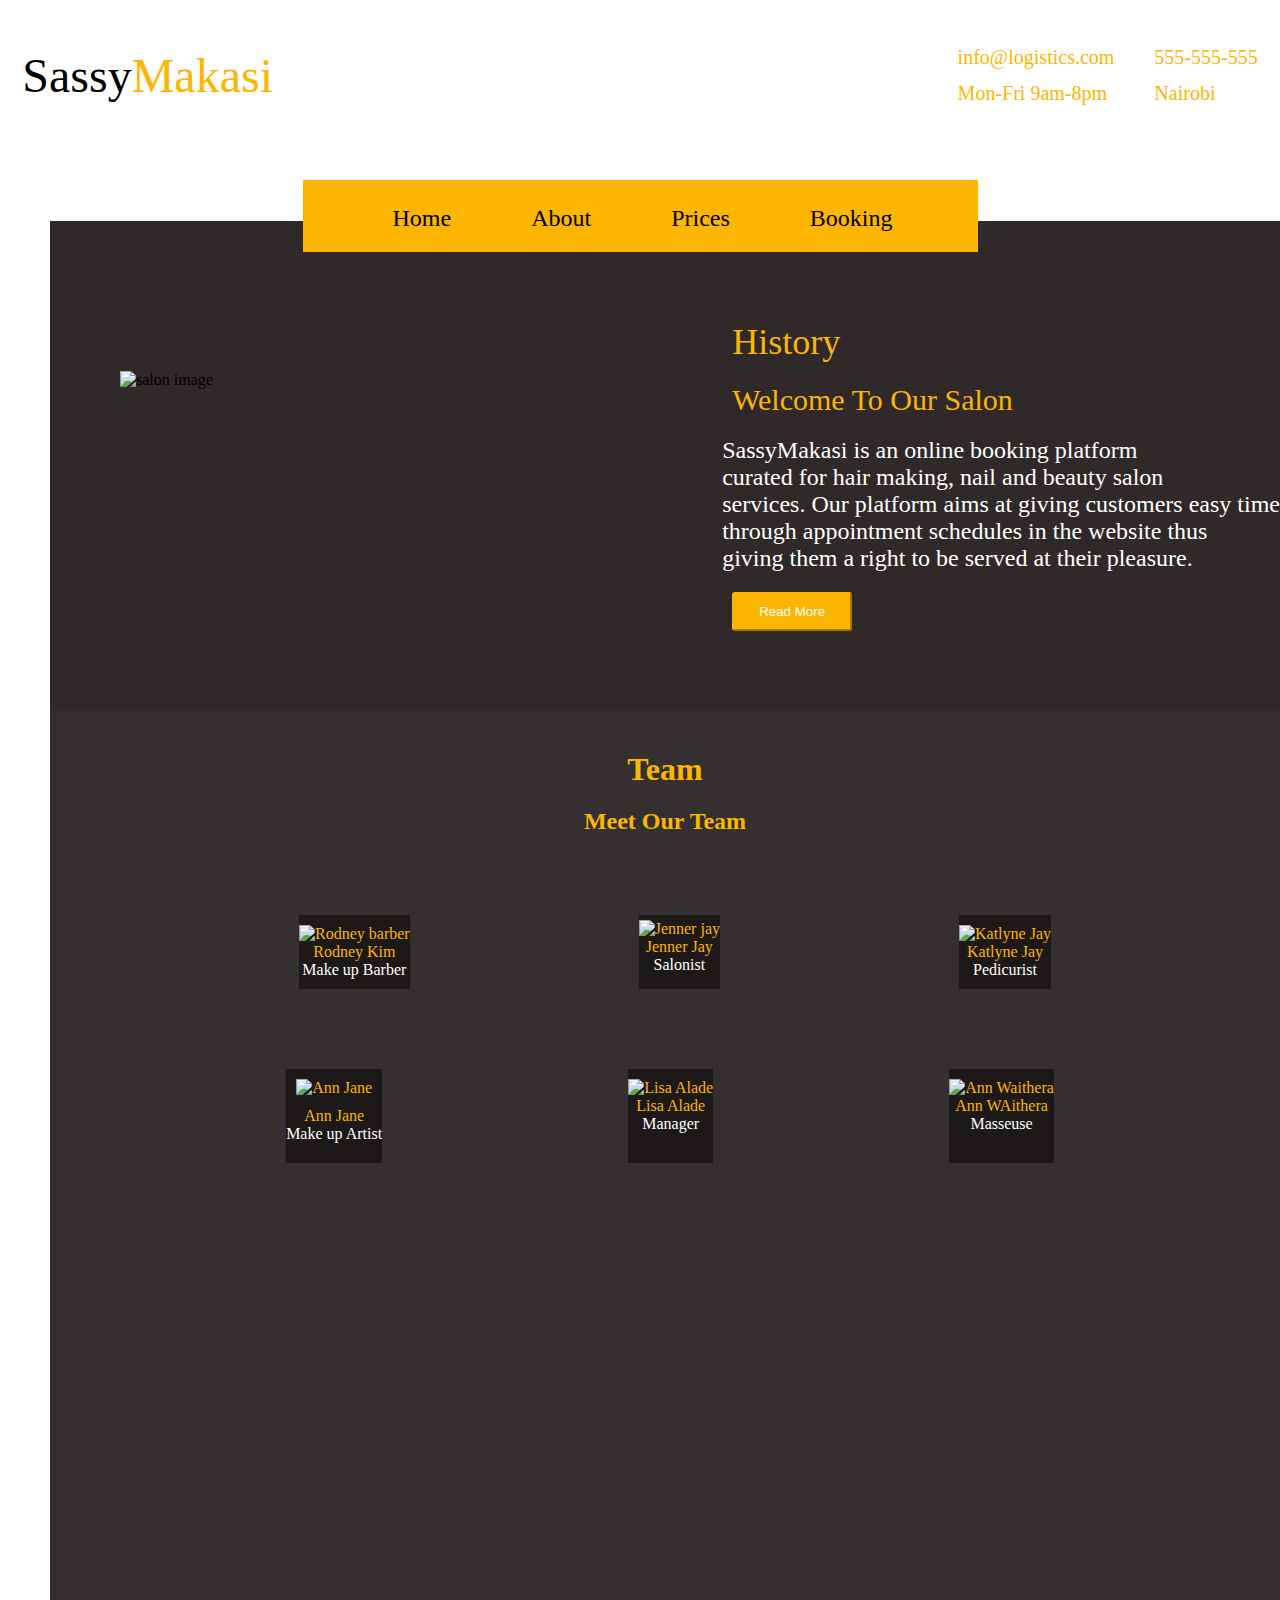
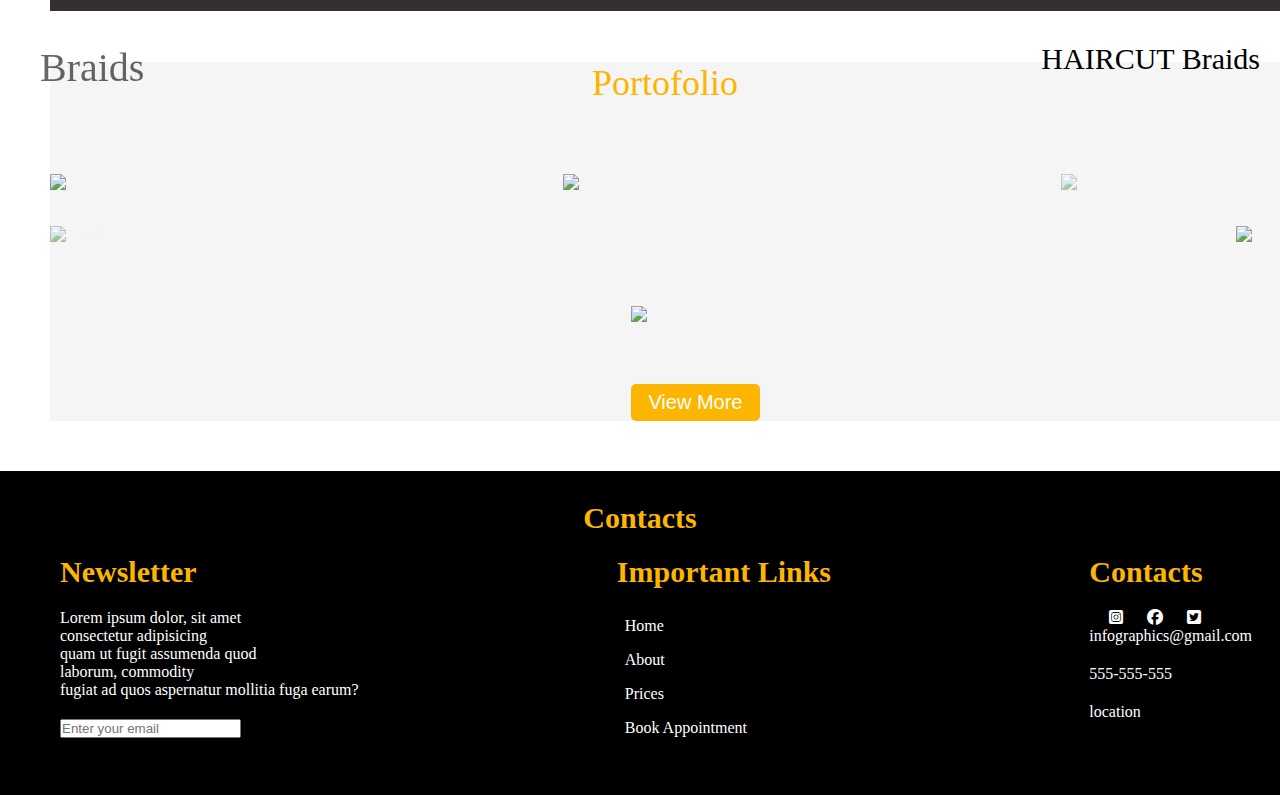
==== commit 22d56e1b: "Merge pull request #13 from Maiyoj/about" ====
--- a/Assets/pages/about.html
+++ b/Assets/pages/about.html
@@ -24,19 +24,28 @@
     </section>
     <section class="navbar">
         <ul class="nav">
-            <li a href="#">Home</li>
-            <li a href="#">About</li>
-            <li a href="#">Pricing</li>
-            <li a href="">Booking</li>
+            <li class="working">
+                <a href="#">Home </a>
+                </li>
+            <li class="working">
+                    <a href="#">About </a>
+                    </li>
+            <li class="working">
+                        <a href="./price.html">Prices </a>
+                        </li>
+            <li class="working">
+                            <a href="./book.html">Booking</a>
+                            </li>
         </ul>
     </section>
+
     <body>
 
         <!--About us-->
         <div class="about" id="sasbout">
                     <div class="salonHist">
                         <div class="sal">
-                            <img src="/Assets/image/salon.jpg" alt="salon image" height="300">
+                            <img src="/Assets/image/salon.jpg" alt="salon image" height="400">
                         </div>
                         <div class="history">
                             <h1><a href="#">History</a></h1>
--- a/Assets/css/about.css
+++ b/Assets/css/about.css
@@ -4,8 +4,6 @@
     box-sizing: border-box;
 }
 
-
-
 section.intro {
     display: flex;
     height: 150px;
@@ -18,11 +16,10 @@
     gap: 40px;
     color: #FCB500;
     line-height: 1.8;
-    font-size: 17px;
-}
-
+    font-size: 20px;
+}
 section.navbar {
-    display:flex;
+    display: flex;
     height: 71px;
     align-items: center;
     justify-content: center;
@@ -30,29 +27,35 @@
 ul.nav {
     display: flex;
     gap: 80px;
-    font-size: 15px;
+    font-size: 24px;
     background: #FCB500;
     padding: 25px 85px 20px 90px;
     margin-top: 60px;
     color: #000;
 }
-.nav {
-    top: 20px;
-    position: relative;
+.nav li a {
+   text-decoration: none;
+   color: #000;
+}
+.nav li:hover{
+   text-decoration: none;
+   background: #000;
+   transition: 0.90s;
+}
+ul li a:hover {
+  text-decoration: none;
+  color: #FCB500;
 }
 .nav li {
     list-style-type: none;
 }
 .logo {
-    font-size: 30px;
-    margin-left: 40px;
+    font-size: 48px;
     padding-right: 50%;
 }
 .logo span {
     color: #FCB500;
 }
-
-
 .head > h1 {
     /* text-align: left; */
     color: #FCB500;
@@ -92,6 +95,7 @@
 .history >h1 > a {
     text-decoration: none;
     color: #FCB500;
+    margin-left: 30px;
 }
 
 .history > h2 {
@@ -99,6 +103,7 @@
     font-size: 30px;
     font-weight: lighter;
     margin-bottom: 20px;
+    margin-left: 30px;
 }
 
 .history >h2 > a {
@@ -109,7 +114,7 @@
 .history >  p {
     color: white;
     font-size: 24px;
-    margin-right: 20px;
+    margin-left: 20px;
     margin-bottom: 20px;
 }
 
@@ -125,6 +130,7 @@
     padding-bottom: 10px;
     padding-right: 25px;
     padding-left: 25px;
+    margin-left: 30px;
     border-radius: 3px;
     border-color: #FCB500;
 }
